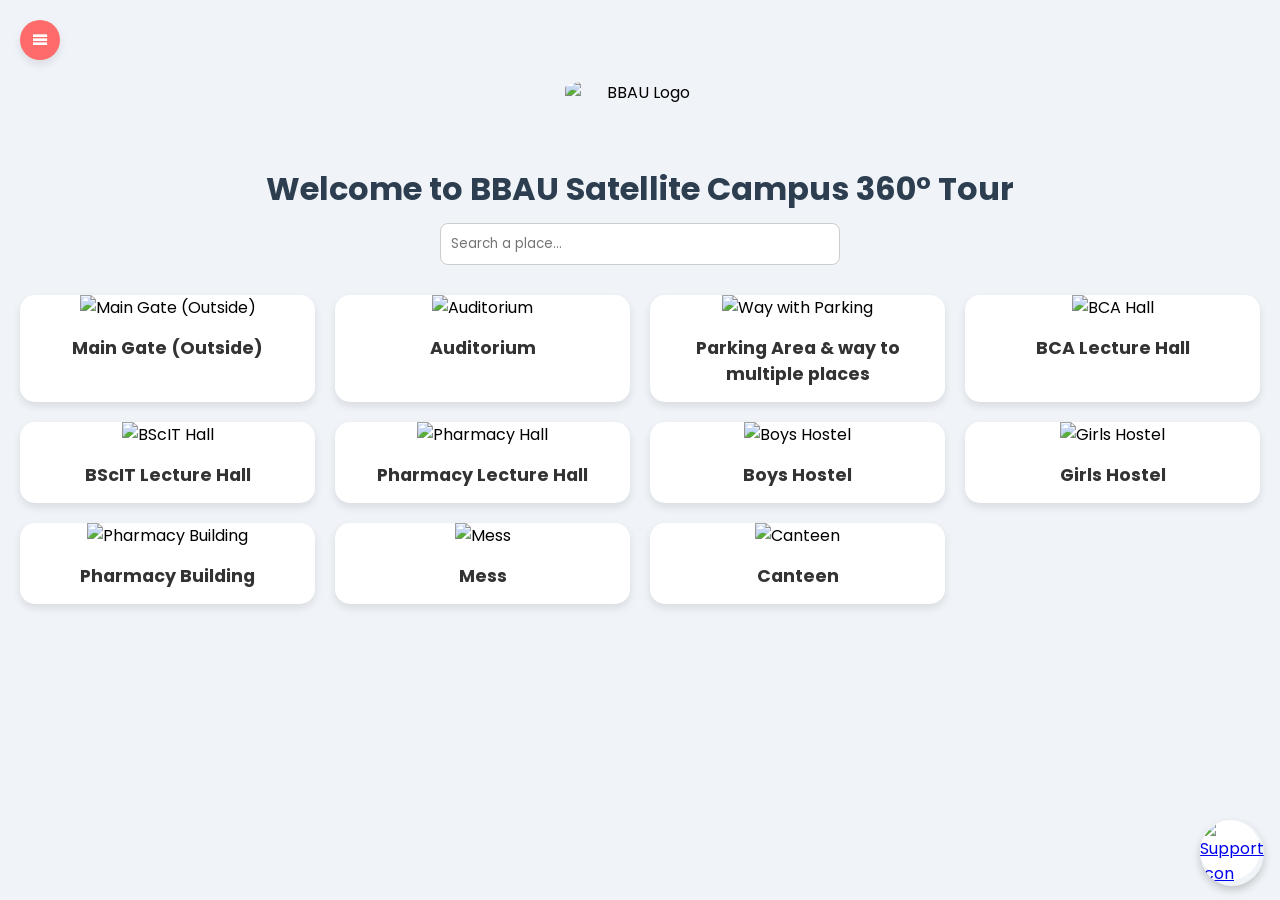
==== home.html @ f787f81b "Codes Uploaded" ====
<!DOCTYPE html>
<html lang="en">
  <head>
    <meta charset="UTF-8" />
    <meta name="viewport" content="width=device-width, initial-scale=1.0" />
    <title>BBAU Virtual Tour</title>
    <link
      href="https://cdn.jsdelivr.net/npm/boxicons@2.1.4/css/boxicons.min.css"
      rel="stylesheet"
    />
    <link rel="icon" type="image/png" href="images/appicon2.png" />
    <link rel="stylesheet" href="style.css" />
    <style>
      * {
        box-sizing: border-box;
        margin: 0;
        padding: 0;
      }
      body {
        font-family: "Segoe UI", sans-serif;
        background: #f0f4f8;
        padding: 20px;
      }
      header {
        text-align: center;
        margin-bottom: 30px;
      }
      header h1 {
        font-size: 2rem;
        color: #2c3e50;
        margin-bottom: 10px;
      }
      #search {
        width: 100%;
        max-width: 400px;
        padding: 10px;
        margin: 0 auto 20px auto;
        border: 1px solid #ccc;
        border-radius: 8px;
        display: block;
      }
      .grid-container {
        display: grid;
        grid-template-columns: repeat(auto-fill, minmax(220px, 1fr));
        gap: 20px;
      }
      .place-card {
        background: white;
        border-radius: 15px;
        box-shadow: 0 4px 8px rgba(0, 0, 0, 0.1);
        overflow: hidden;
        cursor: pointer;
        transition: transform 0.3s ease;
        text-align: center;
      }
      .place-card:hover {
        transform: scale(1.03);
      }
      .place-card img {
        width: 100%;
        height: 150px;
        object-fit: cover;
      }
      .place-card h3 {
        padding: 15px;
        font-size: 1.1rem;
        color: #333;
      }
      .support-icon {
        position: fixed;
        bottom: 20px;
        right: 20px;
        z-index: 999;
        width: 60px;
        height: 60px;
        background-color: #fff;
        border-radius: 50%;
        cursor: pointer;
      }
      .support-icon img {
        width: 100%;
        height: auto;
        border-radius: 50%;
        box-shadow: 0 4px 8px rgba(0, 0, 0, 0.2);
        transition: transform 0.3s ease;
      }
      .support-icon:hover img {
        transform: scale(1.1);
      }

      @media (max-width: 600px) {
        header h1 {
          font-size: 1.5rem;
        }
        .place-card img {
          height: 130px;
        }
        #search {
          max-width: 80%;
        }
      }
      @media (min-width: 900px) {
        .grid-container {
          grid-template-columns: repeat(4, 1fr);
          justify-content: center;
        }
      }
    </style>
  </head>
  <body>
    <header>
      <div class="navbar" id="navMenu">
        <a href="map.html">University Map</a>
        <a href="contact.html">ContactUs</a>
      </div>

      <div class="nav-menu-btn">
        <i
          id="Menu"
          class="bx bx-menu"
          onclick="myMenuFunction()"
          title="Menu"
        ></i>
        <i id="Cross" class="bx bxs-x-circle" title="Close"></i>
      </div>
      <div class="logo-section">
        <img src="images/bbau-logo.jpg" alt="BBAU Logo" class="college-logo2" />
      </div>

      <h1>Welcome to BBAU Satellite Campus 360° Tour</h1>
      <input
        type="text"
        id="search"
        placeholder="Search a place..."
        onkeyup="filterPlaces()"
      />
    </header>
    <a href="contact.html#contactForm" class="support-icon">
      <img src="images/customer-support.png" alt="Support Icon" />
    </a>

    <div class="grid-container" id="places-grid">
      <div class="place-card" onclick="goToTour('maingateout')">
        <img src="images/maingateout.jpg" alt="Main Gate (Outside)" />
        <h3>Main Gate (Outside)</h3>
      </div>
      <div class="place-card" onclick="goToTour('bcastairsoutother')">
        <img src="images/bcastairsoutother.jpg" alt="Auditorium" />
        <h3>Auditorium</h3>
      </div>
      <div class="place-card" onclick="goToTour('wayincludingparking')">
        <img src="images/parkingside.jpg" alt="Way with Parking" />
        <h3>Parking Area &amp; way to multiple places</h3>
      </div>
      <div class="place-card" onclick="goToTour('frontofbcahall')">
        <img src="images/frontofbcahall.jpg" alt="BCA Hall" />
        <h3>BCA Lecture Hall</h3>
      </div>
      <div class="place-card" onclick="goToTour('waytobscithall')">
        <img src="images/waytobscithall.jpg" alt="BScIT Hall" />
        <h3>BScIT Lecture Hall</h3>
      </div>
      <div class="place-card" onclick="goToTour('libraryout')">
        <img src="images/libraryout.jpg" alt="Pharmacy Hall" />
        <h3>Pharmacy Lecture Hall</h3>
      </div>
      <div class="place-card" onclick="goToTour('boyshostelout')">
        <img src="images/boyshostelout.jpg" alt="Boys Hostel" />
        <h3>Boys Hostel</h3>
      </div>
      <div class="place-card" onclick="goToTour('frontofgirlshostel')">
        <img src="images/frontofgirlshostel.jpg" alt="Girls Hostel" />
        <h3>Girls Hostel</h3>
      </div>
      <div class="place-card" onclick="goToTour('frontofdphbuild')">
        <img src="images/frontofdphbuild.jpg" alt="Pharmacy Building" />
        <h3>Pharmacy Building</h3>
      </div>
      <div class="place-card" onclick="goToTour('messin')">
        <img src="images/messin.jpg" alt="Mess" />
        <h3>Mess</h3>
      </div>
      <div class="place-card" onclick="goToTour('canteen')">
        <img src="images/canteen.jpg" alt="Canteen" />
        <h3>Canteen</h3>
      </div>
    </div>

    <script>
      function filterPlaces() {
        const input = document.getElementById("search").value.toLowerCase();
        const cards = document.querySelectorAll(".place-card");

        cards.forEach((card) => {
          const title = card.querySelector("h3").innerText.toLowerCase();
          card.style.display = title.includes(input) ? "block" : "none";
        });
      }

      function goToTour(sceneId) {
        window.location.href = `tour.html?scene=${sceneId}`;
      }
    </script>
    <script>
      function myMenuFunction() {
        var navMenu = document.getElementById("navMenu");
        var navMenuBtn = document.querySelector(".nav-menu-btn");
        var menuBtn = document.getElementById("Menu");
        var crossBtn = document.getElementById("Cross");

        if (navMenu.className === "navbar") {
          navMenu.className += " responsive";
          navMenuBtn.classList.add("active");
          menuBtn.style.display = "none";
          crossBtn.style.display = "flex";
          document.addEventListener("click", closeMenuOnClickOutside);
        } else {
          navMenu.className = "navbar";
          navMenuBtn.classList.remove("active");
          crossBtn.style.display = "none";
          menuBtn.style.display = "flex";
          document.removeEventListener("click", closeMenuOnClickOutside);
        }
      }
      function closeMenuOnClickOutside(event) {
        var navMenu = document.getElementById("navMenu");
        var navMenuBtn = document.querySelector(".nav-menu-btn");
        var menuBtn = document.getElementById("Menu");
        var crossBtn = document.getElementById("Cross");

        if (
          !navMenu.contains(event.target) &&
          !navMenuBtn.contains(event.target)
        ) {
          navMenu.className = "navbar";
          menuBtn.style.display = "flex";
          crossBtn.style.display = "none";
          document.removeEventListener("click", closeMenuOnClickOutside);
        }
      }
      document.getElementById("Cross").addEventListener("click", function () {
        var navMenu = document.getElementById("navMenu");
        var navMenuBtn = document.querySelector(".nav-menu-btn");
        var menuBtn = document.getElementById("Menu");
        var crossBtn = document.getElementById("Cross");

        navMenu.className = "navbar";
        menuBtn.style.display = "flex";
        crossBtn.style.display = "none";
        navMenuBtn.classList.remove("active");
        document.removeEventListener("click", closeMenuOnClickOutside);
      });
    </script>
  </body>
</html>
---- style.css ----
@import url("https://fonts.googleapis.com/css2?family=Poppins:wght@300;400;500;600;700;800;900&display=swap");

* {
  margin: 0;
  padding: 0;
  box-sizing: border-box;
  font-family: "Poppins", sans-serif;
}

body {
  font-family: Arial, sans-serif;
  text-align: left;
  margin: 0;
  padding: 20px;
  background: #f0f8ff;
}

h1 {
  font-size: 22px;
  color: #003366;
  margin-top: 60px;
}

p {
  font-size: 16px;
  margin-bottom: 20px;
}

.header {
  position: absolute;
  top: 0;
  left: 0;
  width: 100%;
  padding: 20px;
  background: transparent;
  display: flex;
  justify-content: space-between;
  align-items: center;
  z-index: 99;
}
.header .m-h {
  font-size: 1.3rem;
  margin: 15px;
  color: #005fa3;
  position: absolute;
  left: 50%;
  transform: translateX(-50%);
}
.header h2 {
  font-size: 1.5rem;
  color: white;
  position: absolute;
  left: 50%;
  transform: translateX(-50%);
  margin: 0;
}
.navbar {
  display: none;
  flex-direction: column;
  justify-content: center;
  align-items: center;
  gap: 15px;
  background-color: rgba(255, 255, 255, 0.9);
  padding: 15px;
  border-radius: 10px;
  position: absolute;
  right: 20px;
  top: 60px;
  width: 200px;
}
.navbar.responsive {
  display: flex;
}
.navbar a {
  font-size: 16px;
  color: #000;
  text-decoration: none;
  font-weight: 500;
  transition: color 0.3s ease;
}
.navbar a:hover {
  color: #724ae8;
}
.nav-menu-btn {
  display: flex;
  cursor: pointer;
  padding: 10px;
  width: fit-content;
  background-color: #ff6b6b;
  border-radius: 50%;
  box-shadow: 0 4px 8px rgba(0, 0, 0, 0.1);
  transition: all 0.3s ease;
}
.nav-menu-btn i {
  font-size: 20px;
  font-weight: bold;
  color: #fff;
  display: flex;
  align-items: center;
  justify-content: center;
  line-height: 1;
}
.nav-menu-btn #Cross {
  font-size: 20px;
  font-weight: bold;
  color: #fff;
  display: none;
  align-items: center;
  justify-content: center;
  line-height: 1;
}
.nav-menu-btn:hover {
  background-color: #ff4757;
  box-shadow: 0 6px 12px rgba(0, 0, 0, 0.2);
}
.support-icon {
  position: fixed;
  bottom: 20px;
  right: 20px;
  z-index: 999;
  width: 60px;
  height: 60px;
  background-color: #fff;
  border-radius: 50%;
  cursor: pointer;
}
.support-icon img {
  width: 100%;
  height: auto;
  border-radius: 50%;
  box-shadow: 0 4px 8px rgba(0, 0, 0, 0.2);
  transition: transform 0.3s ease;
}
.support-icon:hover img {
  transform: scale(1.1);
}
.logo-section {
  text-align: center;
  margin-bottom: 10px;
}
.logo-section .college-logo2 {
  width: 150px;
  height: auto;
  margin: 20px auto 10px auto;
  border-radius: 30%;
  display: block;
}
.logo-section2 {
  text-align: center;
  margin-bottom: 20px;
}
.logo-section2 .college-logo {
  width: 150px;
  height: auto;
  margin: 60px auto 10px auto;
  border-radius: 30%;
  display: block;
}
.college-name {
  font-size: 1.7rem;
  font-weight: 700;
  color: #333;
  text-align: center;
  margin: 5px 0;
}
.college-Q {
  font-size: 1rem;
  font-weight: 500;
  color: #333;
  text-align: center;
  margin: 5px 0;
}
.divider {
  border-top: 2px solid #ddd;
  margin: 20px 0;
  width: 100%;
}
.map-heading h1 {
  font-size: 22px;
  font-weight: 600;
  color: red;
  text-align: center;
  padding: 20px;
  position: relative;
}
.map-container {
  width: 100%;
  height: 100vh;
  overflow: hidden;
  position: relative;
}
.map-container iframe {
  width: 100%;
  height: 100%;
  border: 0;
}

@media only screen and (max-width: 700px) {
  .map-container {
    width: 100%;
    height: 60vh;
  }
}

.contact {
  position: relative;
  min-height: 120vh;
  padding: 40px 20px;
  display: flex;
  justify-content: center;
  align-items: center;
  flex-direction: column;
}

.contact .content h2 {
  font-size: 36px;
  font-weight: 800;
  color: red;
  text-align: center;
  margin-top: 90px;
  animation: fadeInUp 2s ease;
}

.contact .content p {
  font-weight: 400;
  margin-top: 20px;
  color: black;
  text-align: center;
  animation: fadeInUp 2s ease;
}

.features-wrapper {
  display: flex;
  justify-content: center;
  overflow: hidden;
  padding: 0 10%;
}
.features-container {
  display: flex;
  overflow-x: auto;
  scroll-snap-type: x mandatory;
  gap: 10px;
  white-space: nowrap;
  scrollbar-width: none;
  -ms-overflow-style: none;
  width: 100%;
  padding-bottom: 10px;
}
.features-container::-webkit-scrollbar {
  display: none;
}
.feature-card {
  flex: 0 0 auto;
  width: 90%;
  max-width: 300px;
  min-height: 400px;
  background: #fff;
  padding: 15px;
  border-radius: 20px;
  display: flex;
  flex-direction: column;
  align-items: center;
  text-align: center;
  position: relative;
  box-shadow: 2px 2px 10px rgba(0, 0, 0, 0.1);
  overflow: hidden;
}
.feature-card p {
  font-size: 15px;
  font-weight: 600;
  padding: 5px;
  background: linear-gradient(to right, #fc466b, #3f5efb);
  -webkit-background-clip: text;
  background-clip: text;
  color: transparent;
  white-space: normal;
  word-wrap: break-word;
  overflow: hidden;
  text-overflow: ellipsis;
}
.feature-card img {
  width: 100%;
  min-height: 100px;
  object-fit: cover;
  border-radius: 5px;
  margin-top: 10px;
  align-self: flex-start;
}
.plus-icon {
  position: absolute;
  bottom: 10px;
  right: 10px;
  font-size: 24px;
  cursor: pointer;
  color: #333;
  background: white;
  border-radius: 50%;
  padding: 5px;
  box-shadow: 2px 2px 5px rgba(0, 0, 0, 0.2);
}
.expanded-card {
  display: none;
  position: fixed;
  flex-direction: column;
  align-items: center;
  text-align: center;
  left: 8%;
  right: 8%;
  top: 16%;
  min-height: 50vh;
  background: #fff;
  padding: 15px;
  border-radius: 8px;
  box-shadow: 2px 2px 10px rgba(0, 0, 0, 0.2);
  z-index: 100;
  overflow-y: auto;
}
.expanded-card h3 {
  font-size: 20px;
  background: linear-gradient(to right, #fc466b, #3f5efb);
  -webkit-background-clip: text;
  background-clip: text;
  color: transparent;
  padding: 18px;
}
.expanded-card p {
  font-size: 18px;
  padding: 10px;
  background: linear-gradient(to right, #8ec5fc, #3f5efb);
  -webkit-background-clip: text;
  background-clip: text;
  color: transparent;
  width: 96%;
  padding-left: 0.5%;
  text-align: justify;
  margin: 0 auto;
  line-height: 1.5;
  white-space: normal;
  word-wrap: break-word;
}
.expanded-card img {
  width: 100%;
  max-height: 250px;
  object-fit: cover;
  border-radius: 5px;
}
.expanded-card .close-icon-x {
  position: absolute;
  top: 6px;
  right: 8px;
  font-size: 30px;
  cursor: pointer;
  color: red;
}

.container {
  width: 100%;
  display: flex;
  flex-direction: column;
  margin-top: 20px;
}

.container .contactInfo {
  width: 100%;
  margin-bottom: 20px;
}

.container .contactInfo .box2 {
  position: relative;
  padding: 10px 0;
  display: flex;
  align-items: center;
  flex-direction: row;
  background-color: #333;
  border-radius: 10px;
  margin-bottom: 10px;
  animation: fadeInRight 2s ease;
}

.container .contactInfo .icon2 {
  min-width: 50px;
  height: 50px;
  background: #fff;
  display: flex;
  justify-content: center;
  align-items: center;
  border-radius: 50%;
  font-size: 25px;
  margin-left: 15px;
}

.container .contactInfo .text {
  margin-left: 10px;
  font-size: 14px;
  color: #fff;
}

.container .contactInfo .text h3 {
  font-weight: 500;
  color: #00bcd4;
}

.contactForm {
  width: 100%;
  padding: 20px;
  background: #dcff4f;
  border-radius: 20px;
  margin-bottom: 20px;
  animation: fadeInRight 2s ease;
}

.contact-left {
  display: flex;
  flex-direction: column;
  align-items: start;
  gap: 20px;
}

.contact-left-title h2 {
  font-size: 35px;
  color: #a363aa;
  margin-bottom: 5px;
}

.contact-left-title hr {
  border: none;
  width: 120px;
  height: 5px;
  background-color: #a363aa;
  border-radius: 10px;
  margin-bottom: 20px;
}

.nameclass .contact-inputs {
  width: 195px;
  height: 50px;
  border: none;
  outline: none;
  padding-left: 25px;
  font-weight: 500;
  color: #666;
  border-radius: 50px;
}

.contact-inputs {
  width: 400px;
  height: 50px;
  border: none;
  outline: none;
  padding-left: 25px;
  font-weight: 500;
  color: #666;
  border-radius: 50px;
}

.contact-left textarea {
  height: 140px;
  padding-top: 15px;
  border-radius: 20px;
}

.contact-inputs:focus {
  border: 2px solid #ff994f;
}

.contact-inputs::placeholder {
  color: #a9a9a9;
}

.contact-left button {
  display: inline-flex;
  padding: 15px 30px;
  font-size: 16px;
  color: #fff;
  gap: 10px;
  border: none;
  border-radius: 50px;
  background: linear-gradient(270deg, #ff994f, #fa6d86);
  cursor: pointer;
  width: auto;
  align-items: center;
  justify-content: center;
}

.feedback-form-wrapper {
  position: fixed;
  top: 50%;
  left: 50%;
  transform: translate(-50%, -50%);
  z-index: 1000;
  display: none;
}

.wrapper-box {
  background: #fff;
  padding: 2rem;
  width: 100%;
  max-width: 576px;
  border-radius: 0.75rem;
  box-shadow: 8px 8px 30px rgba(0, 0, 0, 0.5);
}

.feed-form {
  display: flex;
  flex-direction: column;
  align-items: center;
  padding: 2rem;
  width: 100%;
}

.wrapper-box .feed-post {
  display: none;
  background: #fff;
  padding: 20px;
  max-width: 500px;
  border-radius: 0.75rem;
}

.blur-active .contactForm {
  filter: blur(8px);
}

.feed-post .feedCross {
  position: absolute;
  top: 10px;
  right: 12px;
  font-size: 40px;
  cursor: pointer;
  color: red;
  z-index: 2;
}

.feed-post .thankImg {
  max-width: 120px;
  max-height: 120px;
  object-fit: cover;
  border-radius: 5px;
  position: absolute;
  top: 70px;
  left: 50%;
  transform: translateX(-50%);
}

.feed-form .feed-text {
  font-size: 20px;
  color: #ffbd13;
  font-weight: 800;
  text-align: center;
  margin-top: 110px;
}
.feed-form .feed-text p {
  font-size: 16px;
  color: #ffbd13;
  font-weight: 500;
  text-align: center;
}

.feed-buttons {
  display: inline-flex;
  align-items: center;
  justify-content: center;
  gap: 10px;
  width: auto;
  margin: 20px auto 0 auto;
  cursor: pointer;
}

.feed-edit,
.feed-final-submit {
  font-size: 16px;
  border-radius: 50px;
  cursor: pointer;
  border: none;
  padding: 10px 20px;
  white-space: nowrap;
}

.feed-edit {
  background-color: #fff;
  color: #333;
}
.feed-edit:hover {
  background-color: #333;
  color: #fff;
}

.feed-final-submit {
  background-color: #007bff;
  color: #fff;
}
.feed-final-submit:hover {
  background-color: #0056b3;
}

.feed-form .feed-title h2 {
  font-size: 35px;
  color: #a363aa;
  margin-bottom: 5px;
}

.feed-form .feed-title hr {
  border: none;
  width: 190px;
  height: 5px;
  background-color: #a363aa;
  border-radius: 10px;
  margin-bottom: 20px;
}

.feed-form textarea {
  width: 100%;
  height: 100px;
  border: none;
  font-weight: 500;
  background: #f0f0f0;
  border-radius: 0.5rem;
  padding: 1rem;
}

.feed-form textarea:focus {
  border: 2px solid #ff994f;
}

.feed-form .rating {
  display: flex;
  justify-content: center;
  gap: 0.5rem;
  font-size: 2.4rem;
  color: gold;
  margin-bottom: 2rem;
}

.rating .star {
  cursor: pointer;
}
.rating .star.active {
  opacity: 0;
  animation: animate10 0.5s calc(var(--i) * 0.2s) ease-in-out forwards;
}
@keyframes animate10 {
  0% {
    opacity: 0;
    transform: scale(1);
  }
  50% {
    opacity: 1;
    transform: scale(1.2);
  }
  100% {
    opacity: 1;
    transform: scale(1);
  }
}
.rating .star:hover {
  transform: scale(1.1);
}

.wrapper-box.active {
  position: fixed;
  top: 50%;
  left: 50%;
  transform: translate(-50%, -50%);
  background-color: white;
  width: 100%;
  max-width: 576px;
  z-index: 10;
}

.feed-form .btn-group {
  display: flex;
  grid-gap: 0.5rem;
}

.btn-group .btn {
  padding: 0.75rem 1rem;
  border-radius: 50px;
  cursor: pointer;
  font-size: 0.875rem;
  font-weight: 500;
}

.feed-form .btn-group .feed-submit {
  background: #4383ff;
  border: none;
  border-radius: 50px;
  margin-top: 10px;
  padding: 10px 20px;
  font-size: 16px;
  color: #fff;
  cursor: pointer;
}
.btn-group .feed-submit:hover {
  background: #3278ff;
}
.btn-group .btn.cancel {
  background-color: #fff;
  border: none;
  margin-top: 10px;
  border-radius: 50px;
  padding: 10px 20px;
  font-size: 16px;
  cursor: pointer;
  color: #0056b3;
}
.btn-group .btn.cancel:hover {
  background: #333;
  color: #fff;
}

#openFeedbackBtn {
  padding: 15px 30px;
  font-size: 16px;
  width: auto;
  color: #fff;
  gap: 10px;
  border: none;
  border-radius: 50px;
  background: linear-gradient(270deg, #ff994f, #fa6d86);
  cursor: pointer;
  display: block;
  margin: 20px auto;
}

@media only screen and (max-width: 700px) {
  .contactForm {
    padding: 15px;
    background: #dcff4f;
    border-radius: 15px;
  }

  .contact-left {
    display: flex;
    flex-direction: column;
    gap: 15px;
  }

  .contact-left-title h2 {
    font-size: 28px;
  }

  .contact-left-title hr {
    width: 100px;
    height: 4px;
  }

  .nameclass .contact-inputs {
    width: 49%;
    height: 45px;
    padding-left: 15px;
    font-size: 14px;
  }

  .contact-inputs {
    width: 100%;
    height: 45px;
    padding-left: 15px;
    font-size: 14px;
  }

  .contact-left textarea {
    height: 120px;
    padding: 10px;
    border-radius: 15px;
  }

  .contact-left button {
    padding: 12px 20px;
    font-size: 14px;
    gap: 8px;
    border-radius: 40px;
  }
  .feedback-form-wrapper {
    width: 90%;
  }
  .feed-form .feed-post {
    height: 300px;
    width: 260px;
    border-radius: 0.75rem;
  }
  .feed-form .feed-title h2 {
    font-size: 26px;
  }
  .feed-form .feed-title hr {
    width: 160px;
  }
}

@media only screen and (max-width: 700px) {
  .features-wrapper {
    display: flex;
    justify-content: center;
    overflow: hidden;
    padding: 0 10%;
  }
  .features-container {
    display: flex;
    overflow-x: auto;
    scroll-snap-type: x mandatory;
    gap: 10px;
    white-space: nowrap;
    scrollbar-width: none;
    -ms-overflow-style: none;
    width: 100%;
    padding-bottom: 10px;
  }
  .features-container::-webkit-scrollbar {
    display: none;
  }
  .feature-card {
    flex: 0 0 auto;
    width: 90%;
    max-width: 300px;
    min-height: 400px;
    background: #fff;
    padding: 15px;
    border-radius: 20px;
    display: flex;
    flex-direction: column;
    align-items: center;
    text-align: center;
    position: relative;
    box-shadow: 2px 2px 10px rgba(0, 0, 0, 0.1);
    overflow: hidden;
  }
  .feature-card p {
    font-size: 15px;
    font-weight: 600;
    padding: 5px;
    white-space: normal;
    word-wrap: break-word;
    overflow: hidden;
    text-overflow: ellipsis;
  }
  .feature-card img {
    width: 100%;
    min-height: 100px;
    object-fit: cover;
    border-radius: 5px;
    margin-top: 10px;
    align-self: flex-start;
  }
  .plus-icon {
    position: absolute;
    bottom: 10px;
    right: 10px;
    font-size: 24px;
    cursor: pointer;
    color: #333;
    background: white;
    border-radius: 50%;
    padding: 5px;
    box-shadow: 2px 2px 5px rgba(0, 0, 0, 0.2);
  }
  .expanded-card {
    display: none;
    position: fixed;
    flex-direction: column;
    align-items: center;
    text-align: center;
    left: 8%;
    right: 8%;
    top: 20%;
    max-height: 80vh;
    background: #fff;
    padding: 15px;
    border-radius: 8px;
    box-shadow: 2px 2px 10px rgba(0, 0, 0, 0.2);
    z-index: 100;
    overflow-y: auto;
  }
  .expanded-card h3 {
    font-size: 20px;
    padding: 18px;
  }
  .expanded-card p {
    font-size: 17px;
    padding: 10px;
    white-space: normal;
    word-wrap: break-word;
  }
  .expanded-card img {
    width: 100%;
    max-height: 250px;
    object-fit: cover;
    border-radius: 5px;
  }
  .expanded-card .close-icon-x {
    position: absolute;
    top: 6px;
    right: 8px;
    font-size: 30px;
    cursor: pointer;
    color: red;
  }
}
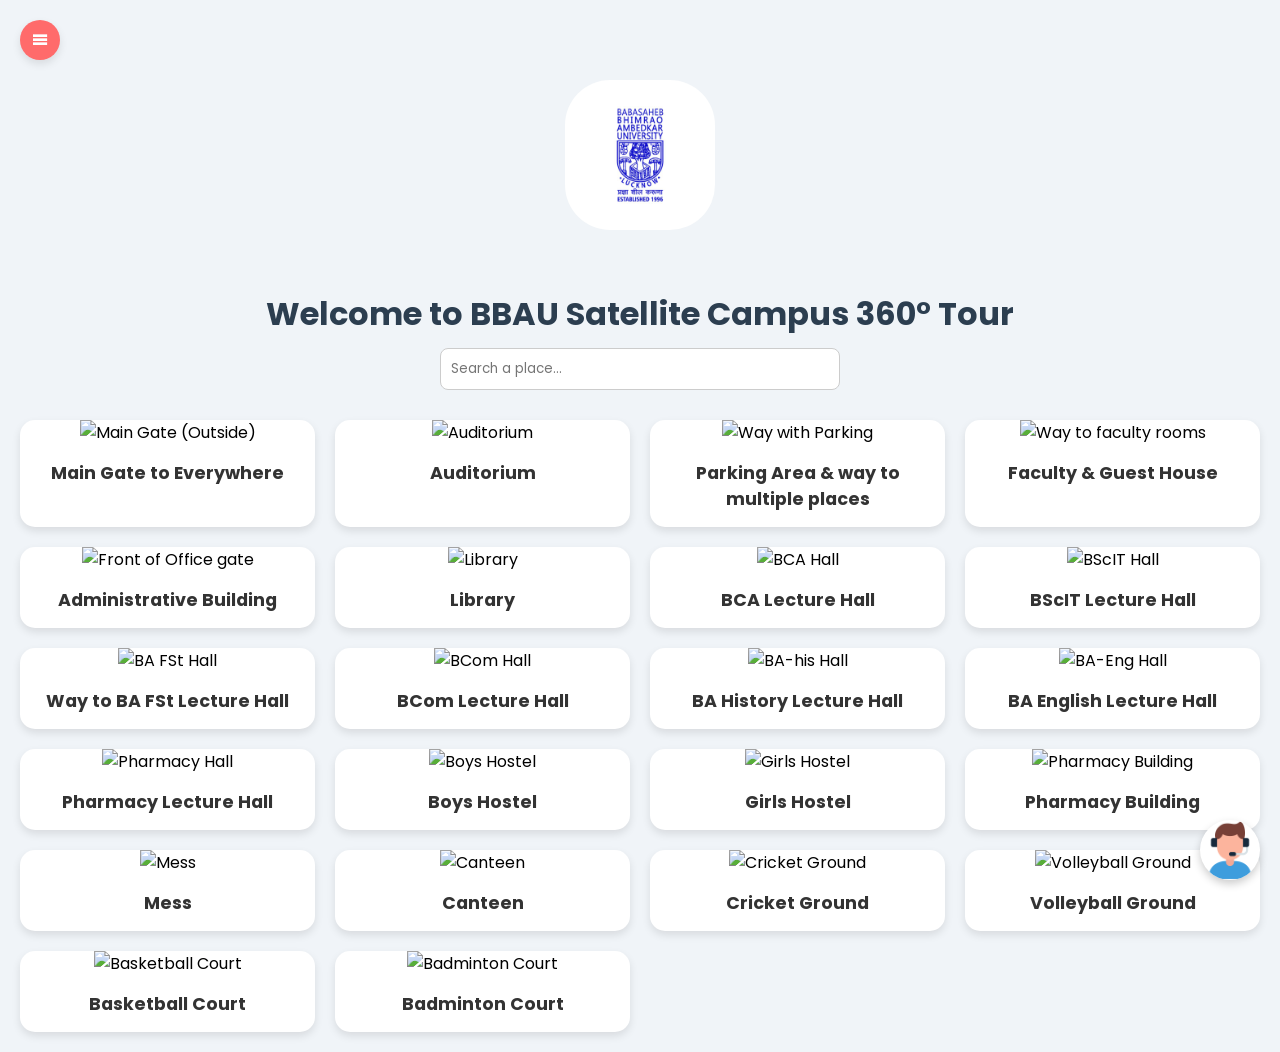
==== commit 5f8198e2: "Update home.html" ====
--- a/home.html
+++ b/home.html
@@ -142,7 +142,7 @@
     <div class="grid-container" id="places-grid">
       <div class="place-card" onclick="goToTour('maingateout')">
         <img src="images/maingateout.jpg" alt="Main Gate (Outside)" />
-        <h3>Main Gate (Outside)</h3>
+        <h3>Main Gate to Everywhere</h3>
       </div>
       <div class="place-card" onclick="goToTour('bcastairsoutother')">
         <img src="images/bcastairsoutother.jpg" alt="Auditorium" />
@@ -152,6 +152,18 @@
         <img src="images/parkingside.jpg" alt="Way with Parking" />
         <h3>Parking Area &amp; way to multiple places</h3>
       </div>
+      <div class="place-card" onclick="goToTour('waytofacultyrooms')">
+        <img src="images/waytofacultyrooms.jpg" alt="Way to faculty rooms" />
+        <h3>Faculty &amp; Guest House</h3>
+      </div>
+      <div class="place-card" onclick="goToTour('frontofofficegate')">
+        <img src="images/frontofofficegate.jpg" alt="Front of Office gate" />
+        <h3>Administrative Building</h3>
+      </div>
+      <div class="place-card" onclick="goToTour('libraryout')">
+        <img src="images/libraryout.jpg" alt="Library" />
+        <h3>Library</h3>
+      </div>
       <div class="place-card" onclick="goToTour('frontofbcahall')">
         <img src="images/frontofbcahall.jpg" alt="BCA Hall" />
         <h3>BCA Lecture Hall</h3>
@@ -160,6 +172,22 @@
         <img src="images/waytobscithall.jpg" alt="BScIT Hall" />
         <h3>BScIT Lecture Hall</h3>
       </div>
+      <div class="place-card" onclick="goToTour('abovemessmidway1fl')">
+        <img src="images/abovemessmidway1fl.jpg" alt="BA FSt Hall" />
+        <h3>Way to BA FSt Lecture Hall</h3>
+      </div>
+      <div class="place-card" onclick="goToTour('abovemessbcomstr2fl')">
+        <img src="images/abovemessbcomstr2fl.jpg" alt="BCom Hall" />
+        <h3>BCom Lecture Hall</h3>
+      </div>
+      <div class="place-card" onclick="goToTour('baclassleftin2fl')">
+        <img src="images/baclassleftin2fl.jpg" alt="BA-his Hall" />
+        <h3>BA History Lecture Hall</h3>
+      </div>
+      <div class="place-card" onclick="goToTour('basideclassright2fl')">
+        <img src="images/basideclassright2fl.jpg" alt="BA-Eng Hall" />
+        <h3>BA English Lecture Hall</h3>
+      </div>
       <div class="place-card" onclick="goToTour('libraryout')">
         <img src="images/libraryout.jpg" alt="Pharmacy Hall" />
         <h3>Pharmacy Lecture Hall</h3>
@@ -183,6 +211,22 @@
       <div class="place-card" onclick="goToTour('canteen')">
         <img src="images/canteen.jpg" alt="Canteen" />
         <h3>Canteen</h3>
+      </div>
+      <div class="place-card" onclick="goToTour('cricketground')">
+        <img src="images/cricketground.jpg" alt="Cricket Ground" />
+        <h3>Cricket Ground</h3>
+      </div>
+      <div class="place-card" onclick="goToTour('volleyground')">
+        <img src="images/volleyground.jpg" alt="Volleyball Ground" />
+        <h3>Volleyball Ground</h3>
+      </div>
+      <div class="place-card" onclick="goToTour('basketground')">
+        <img src="images/basketground.jpg" alt="Basketball Court" />
+        <h3>Basketball Court</h3>
+      </div>
+      <div class="place-card" onclick="goToTour('badmintonground')">
+        <img src="images/badmintonground.jpg" alt="Badminton Court" />
+        <h3>Badminton Court</h3>
       </div>
     </div>
 
